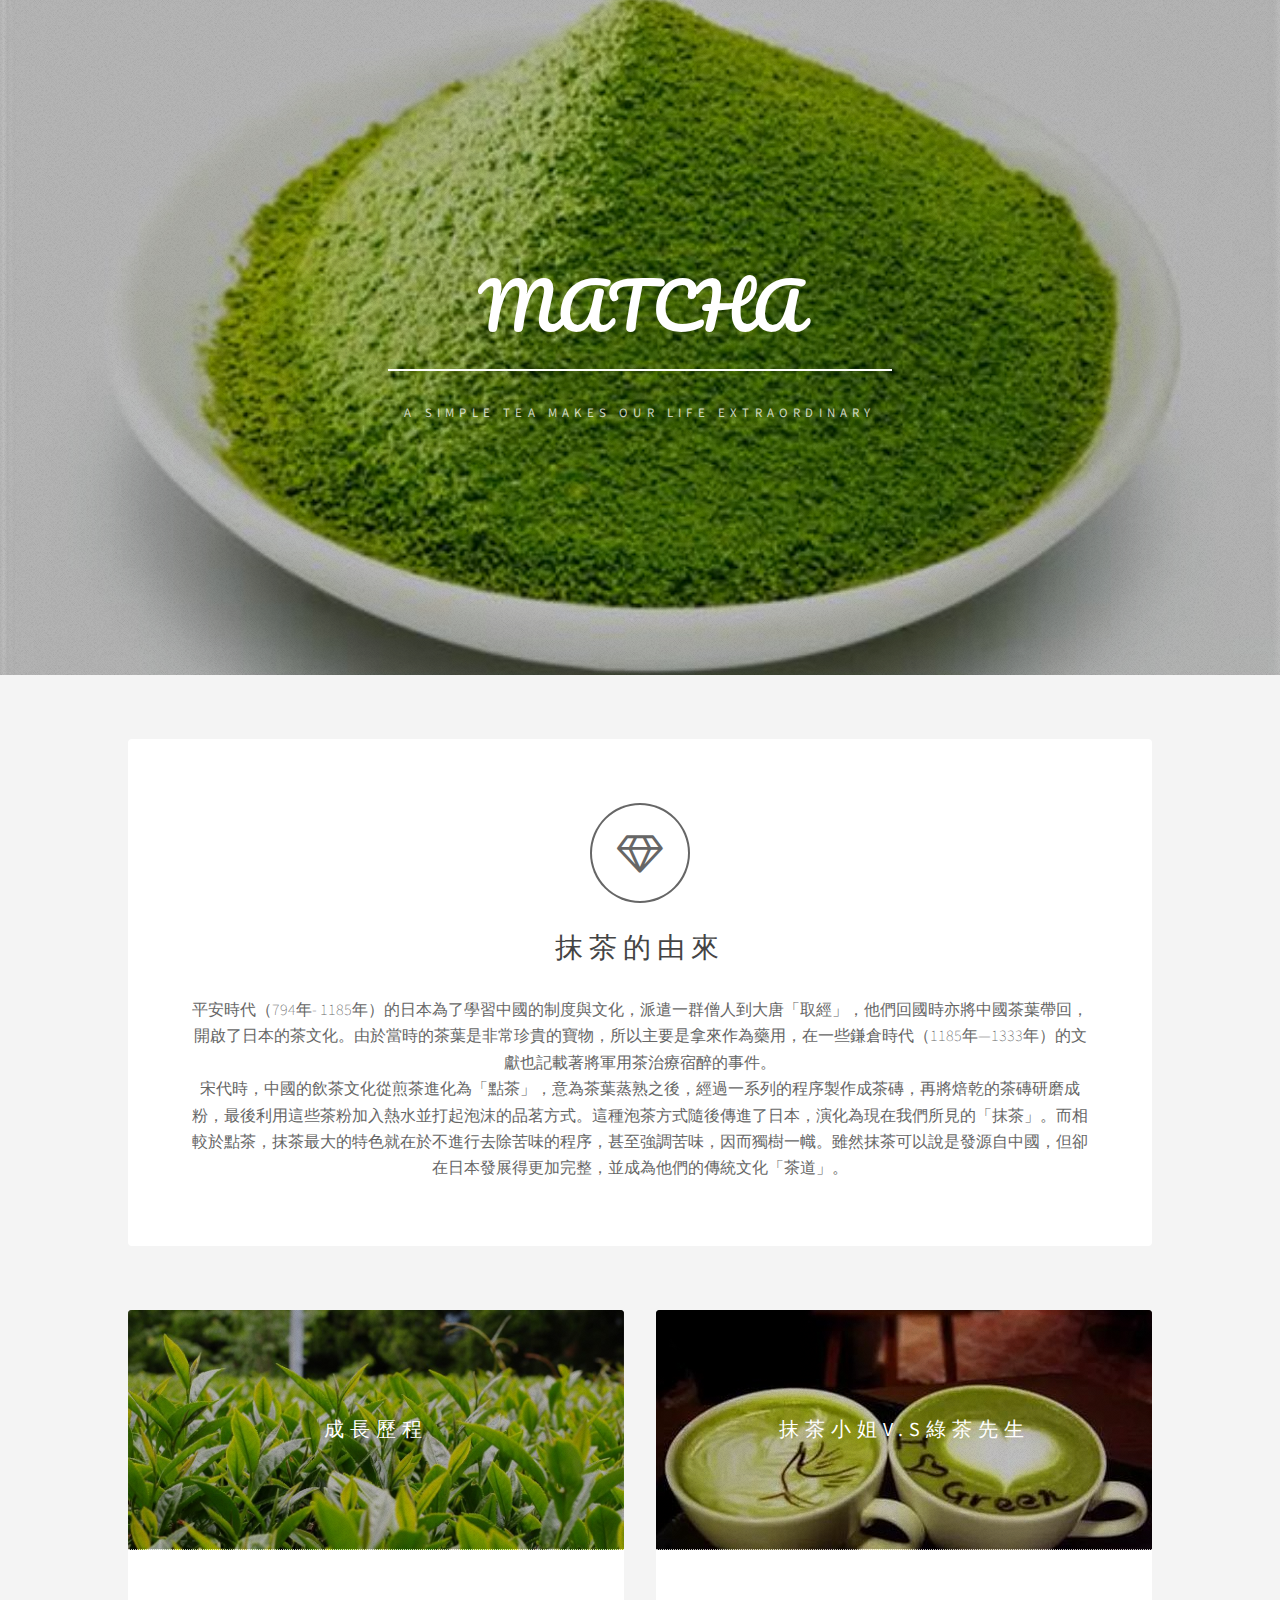
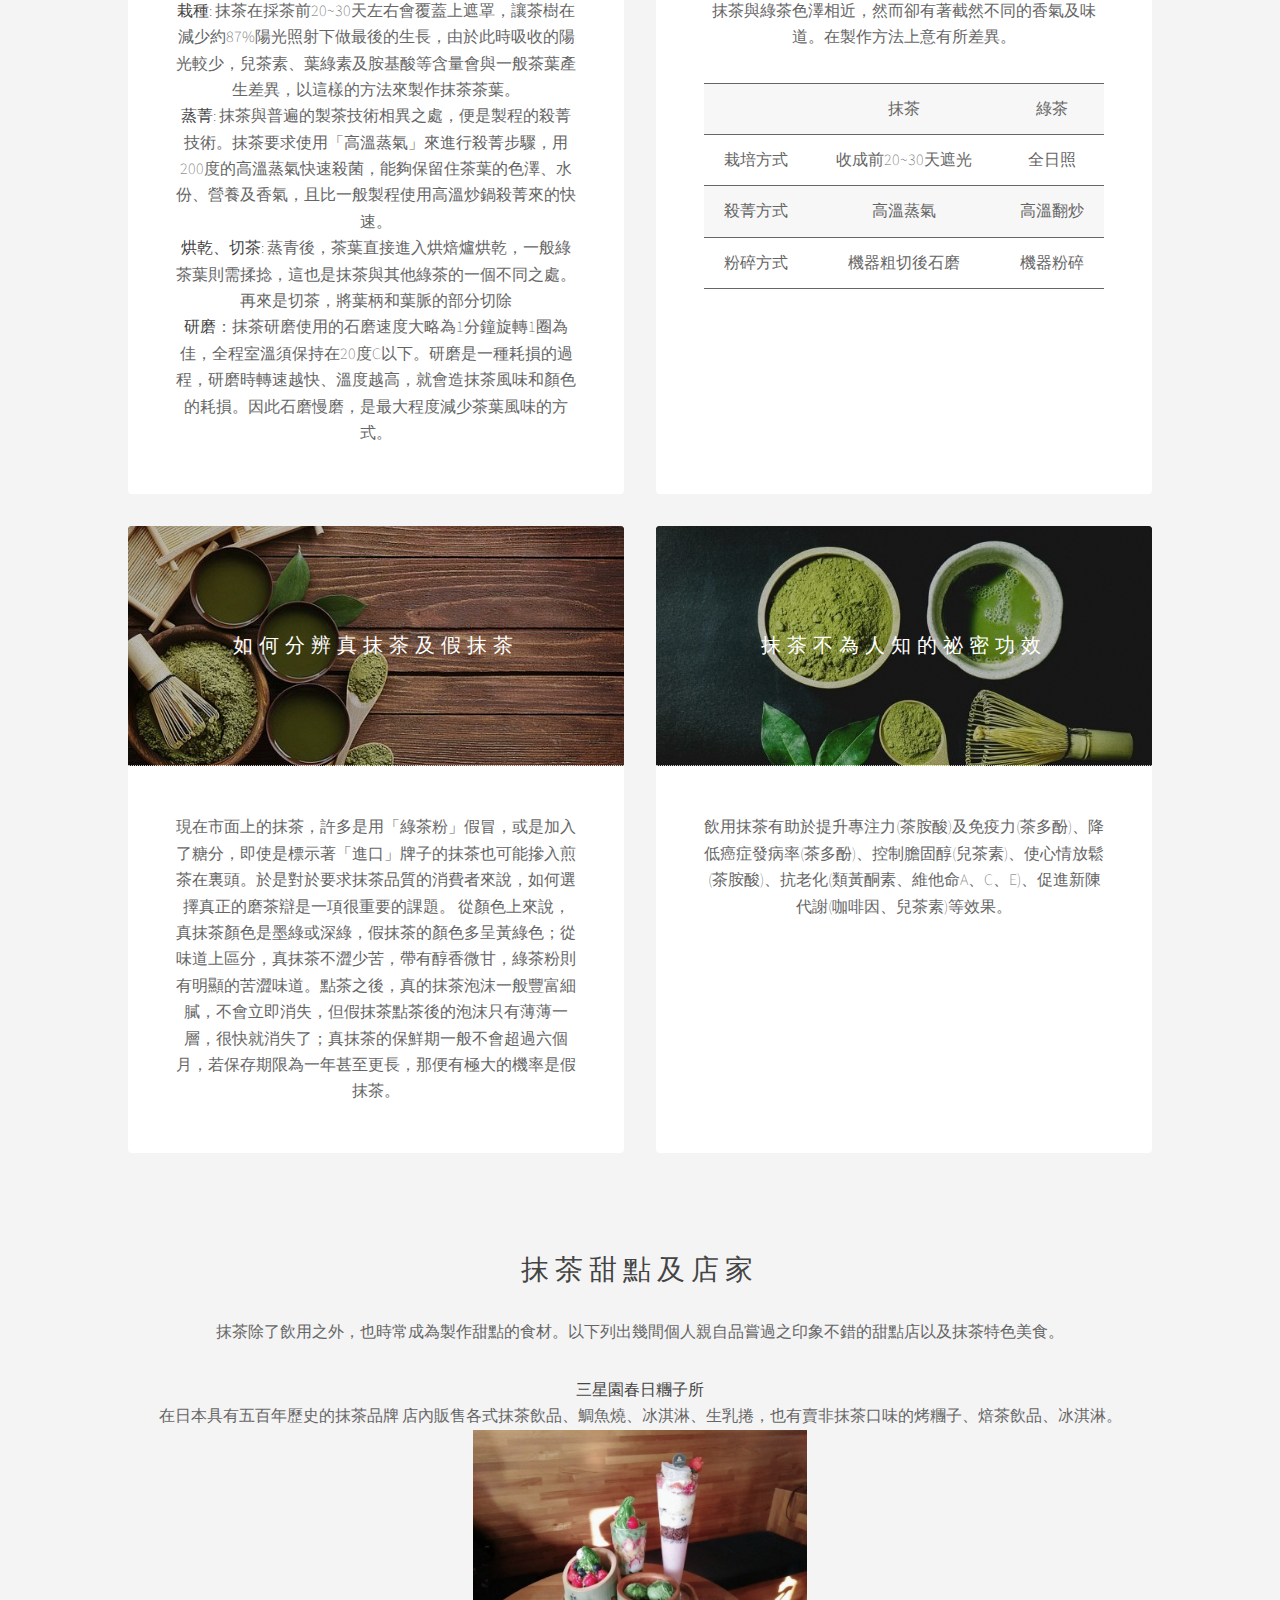
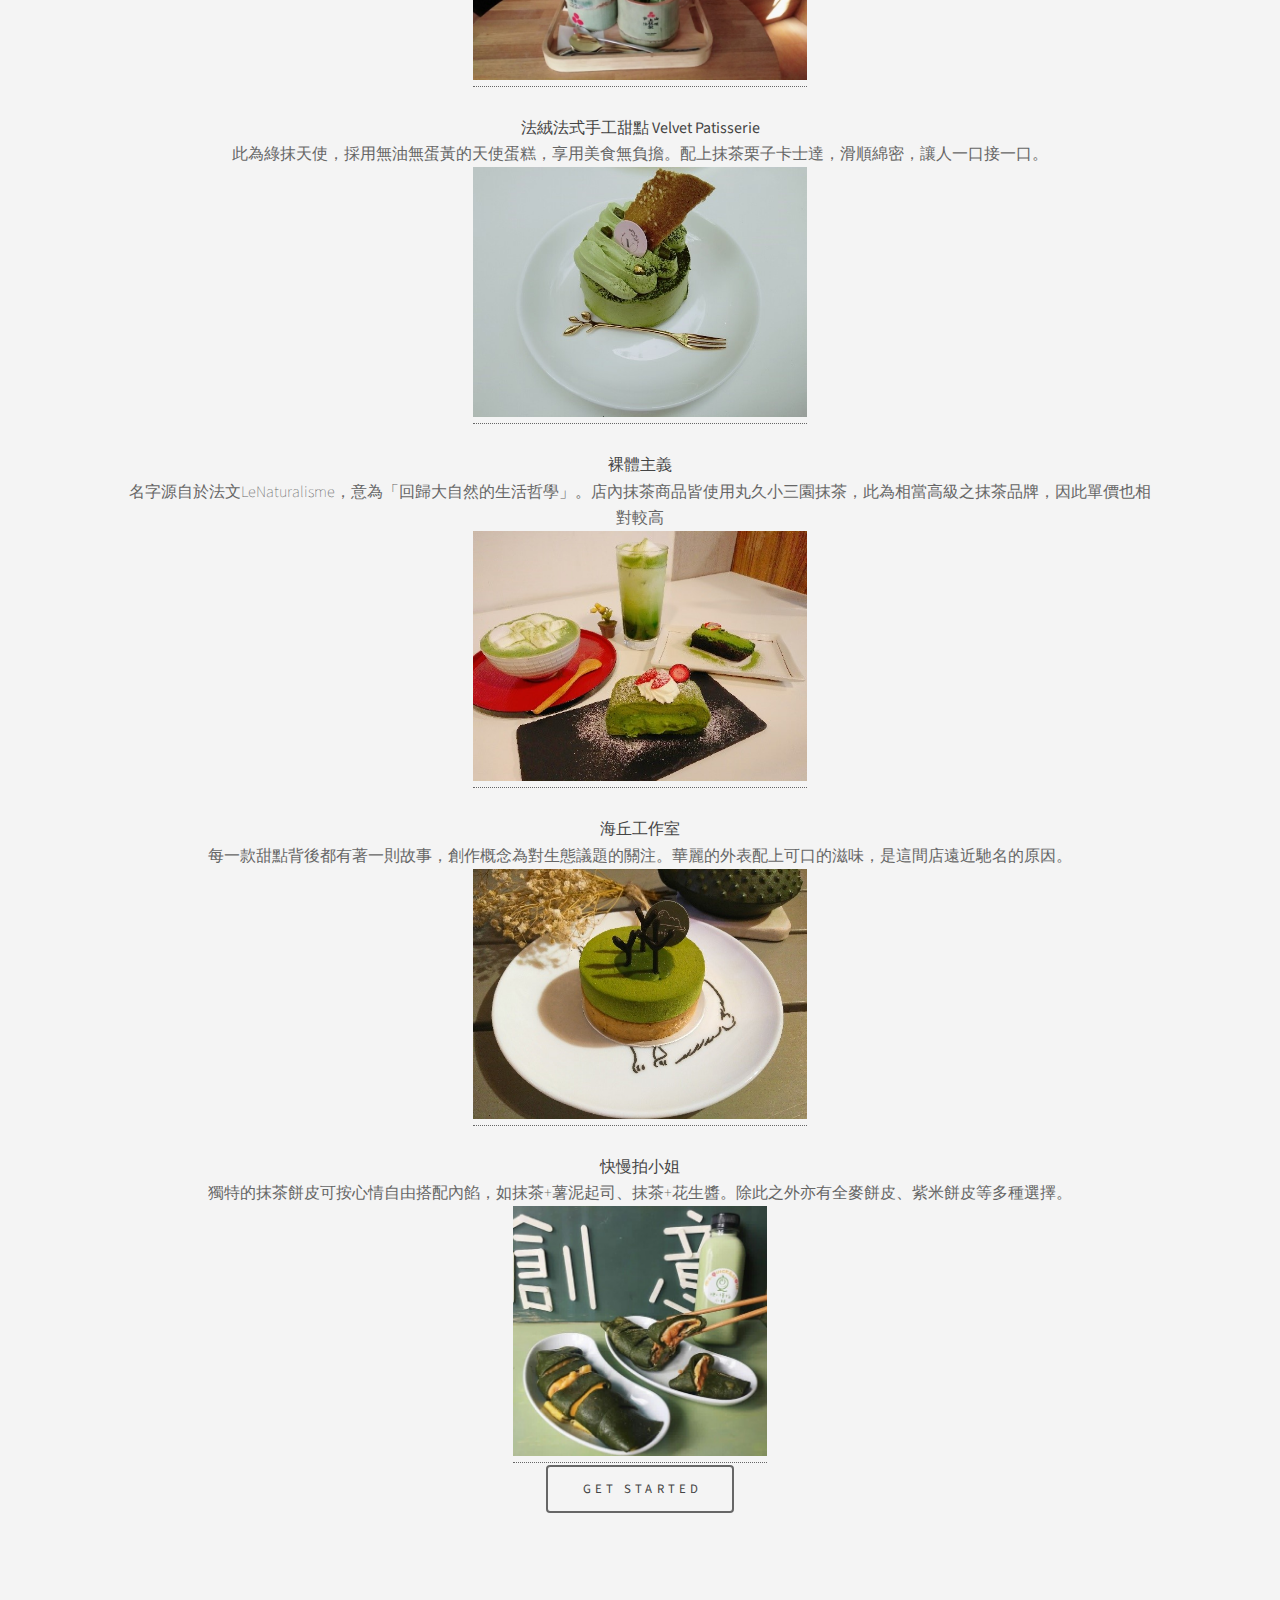
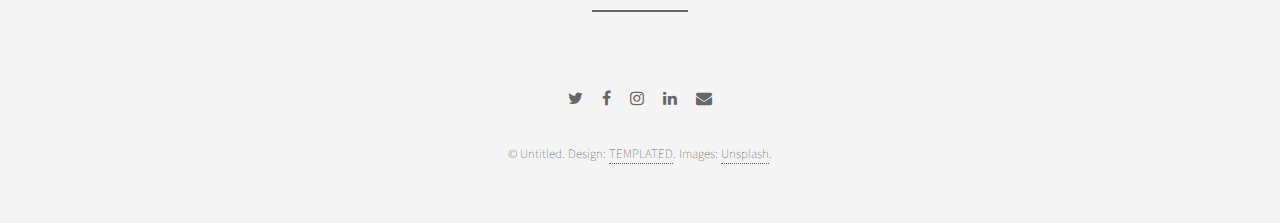
==== templated-epilogue/index.html @ 00e37e0c "Add files via upload" ====
<!DOCTYPE HTML>
<!--
	Epilogue by TEMPLATED
	templated.co @templatedco
	Released for free under the Creative Commons Attribution 3.0 license (templated.co/license)
-->
<html>
	<head>
		<title>Epilogue by TEMPLATED</title>
		<meta charset="utf-8" />
		<meta name="viewport" content="width=device-width, initial-scale=1" />
		<link rel="stylesheet" href="assets/css/main.css" />
	</head>
	<body>

		<!-- Header -->
			<header id="header" class="alt">
				<div class="inner">
					<h1>MATCHA</h1>
					<p>A simple tea makes our life extraordinary</a></p>
					
				</div>
			</header>

		<!-- Wrapper -->
			<div id="wrapper">

				<!--Banner-->
					<section id="intro" class="main">
						<span class="icon fa-diamond major"></span>
						<h2>抹茶的由來</h2>
						<p>平安時代（794年- 1185年）的日本為了學習中國的制度與文化，派遣一群僧人到大唐「取經」，他們回國時亦將中國茶葉帶回，開啟了日本的茶文化。由於當時的茶葉是非常珍貴的寶物，所以主要是拿來作為藥用，在一些鎌倉時代（1185年—1333年）的文獻也記載著將軍用茶治療宿醉的事件。
<br>
宋代時，中國的飲茶文化從煎茶進化為「點茶」，意為茶葉蒸熟之後，經過一系列的程序製作成茶磚，再將焙乾的茶磚研磨成粉，最後利用這些茶粉加入熱水並打起泡沫的品茗方式。這種泡茶方式隨後傳進了日本，演化為現在我們所見的「抹茶」。而相較於點茶，抹茶最大的特色就在於不進行去除苦味的程序，甚至強調苦味，因而獨樹一幟。雖然抹茶可以說是發源自中國，但卻在日本發展得更加完整，並成為他們的傳統文化「茶道」。 
</p>
						
						
					</section>

				<!-- Items -->
					<section class="main items">
						<article class="item">
							<header>
								<a href="#"><img src="images/抹茶製作方法1.jpg" alt="" /></a>
								<h3>成長歷程</h3>
							</header>
							<p><b>栽種</b>: 抹茶在採茶前20~30天左右會覆蓋上遮罩，讓茶樹在減少約87%陽光照射下做最後的生長，由於此時吸收的陽光較少，兒茶素、葉綠素及胺基酸等含量會與一般茶葉產生差異，以這樣的方法來製作抹茶茶葉。
<br>
<b>蒸菁</b>: 抹茶與普遍的製茶技術相異之處，便是製程的殺菁技術。抹茶要求使用「高溫蒸氣」來進行殺菁步驟，用200度的高溫蒸氣快速殺菌，能夠保留住茶葉的色澤、水份、營養及香氣，且比一般製程使用高溫炒鍋殺菁來的快速。
<br>
<b>烘乾、切茶</b>: 蒸青後，茶葉直接進入烘焙爐烘乾，一般綠茶葉則需揉捻，這也是抹茶與其他綠茶的一個不同之處。再來是切茶，將葉柄和葉脈的部分切除
<br>
<b>研磨</b>：抹茶研磨使用的石磨速度大略為1分鐘旋轉1圈為佳，全程室溫須保持在20度C以下。研磨是一種耗損的過程，研磨時轉速越快、溫度越高，就會造抹茶風味和顏色的耗損。因此石磨慢磨，是最大程度減少茶葉風味的方式。</p>




							
						</article>
						<article class="item">
							<header>
								<a href="#"><img src="images/0e2442a7d933c895ac17cf8bda1373f0830200d0.jpg" alt="" /></a>
								<h3>抹茶小姐v.s綠茶先生</h3>
							</header>
							<p>抹茶與綠茶色澤相近，然而卻有著截然不同的香氣及味道。在製作方法上意有所差異。</p>
							<table border="1">
<tr>
<td></td>
<td>抹茶</td>
<td>綠茶</td>
</tr>
<tr>
<td>栽培方式</td>
<td>收成前20~30天遮光</td>
<td>全日照</td>
</tr>
<tr><td>殺菁方式</td>
<td>高溫蒸氣</td>
<td>高溫翻炒</td>
</tr>
<tr><td>粉碎方式</td>
<td>機器粗切後石磨</td>
<td>機器粉碎</td>
</tr>
</table>
							
						</article>
						<article class="item">
							<header>
								<a href="#"><img src="images/matcha-2-600x400.jpg" alt="" /></a>
								<h3>如何分辨真抹茶及假抹茶</h3>
							</header>
							<p>現在市面上的抹茶，許多是用「綠茶粉」假冒，或是加入了糖分，即使是標示著「進口」牌子的抹茶也可能摻入煎茶在裏頭。於是對於要求抹茶品質的消費者來說，如何選擇真正的磨茶辯是一項很重要的課題。
從顏色上來說，真抹茶顏色是墨綠或深綠，假抹茶的顏色多呈黃綠色；從味道上區分，真抹茶不澀少苦，帶有醇香微甘，綠茶粉則有明顯的苦澀味道。點茶之後，真的抹茶泡沫一般豐富細膩，不會立即消失，但假抹茶點茶後的泡沫只有薄薄一層，很快就消失了；真抹茶的保鮮期一般不會超過六個月，若保存期限為一年甚至更長，那便有極大的機率是假抹茶。
</p>
							
							
							
						</article>
						<article class="item">
							<header>
								<a href="#"><img src="images/221ac2c2-5ee9-47c5-8d39-f7faaf95a493.jpg" alt="" /></a>
								<h3>抹茶不為人知的祕密功效</h3>
							</header>
							<p>飲用抹茶有助於提升專注力(茶胺酸)及免疫力(茶多酚)、降低癌症發病率(茶多酚)、控制膽固醇(兒茶素)、使心情放鬆(茶胺酸)、抗老化(類黃酮素、維他命A、C、E)、促進新陳代謝(咖啡因、兒茶素)等效果。</p>
							
							
						</article>

				
					</section>

				<!-- CTA -->
					<section id="cta" class="main special">
						<h2>抹茶甜點及店家</h2>
						<p>抹茶除了飲用之外，也時常成為製作甜點的食材。以下列出幾間個人親自品嘗過之印象不錯的甜點店以及抹茶特色美食。</p>
						<p1><b>三星園春日糰子所</b>
                        <br>
						在日本具有五百年歷史的抹茶品牌
店內販售各式抹茶飲品、鯛魚燒、冰淇淋、生乳捲，也有賣非抹茶口味的烤糰子、焙茶飲品、冰淇淋。</p1>
	<a href="#"><img src="images/aaa.jpg" alt="width="250" height="250"  /></a>
	                    <br>
	                    <br>
                        <p1><b>法絨法式手工甜點 Velvet Patisserie</b>
                        <br>
                        此為綠抹天使，採用無油無蛋黃的天使蛋糕，享用美食無負擔。配上抹茶栗子卡士達，滑順綿密，讓人一口接一口。</p1>
						<a href="#"><img src="images/bbb.jpg" alt="width= "250" height="250"  /></a>
						<br>
	                    <br>
                        <p1><b>裸體主義</b>
                        <br>
                        名字源自於法文LeNaturalisme，意為「回歸大自然的生活哲學」。店內抹茶商品皆使用丸久小三園抹茶，此為相當高級之抹茶品牌，因此單價也相對較高</p1>
                        <br>
						<a href="#"><img src="images/ccc.jpg" alt="width= "250" height="250"  /></a>
						<br>
	                    <br>
                        <p1><b>海丘工作室</b>
                        <br>
                        每一款甜點背後都有著一則故事，創作概念為對生態議題的關注。華麗的外表配上可口的滋味，是這間店遠近馳名的原因。</p1>
                      
						<a href="#"><img src="images/ddd.jpg" alt="width= "250" height="250"  /></a>
						<br>
	                    <br>
                        <p1><b>快慢拍小姐</b>
                        <br>
                        獨特的抹茶餅皮可按心情自由搭配內餡，如抹茶+薯泥起司、抹茶+花生醬。除此之外亦有全麥餅皮、紫米餅皮等多種選擇。</p1>
                      
						<a href="#"><img src="images/eee.jpg" alt="width= "250" height="250"  /></a>
						<br>

						<ul class="actions">
							<li><a href="#" class="button big">Get Started</a></li>
						</ul>
					</section>

				<!-- Main -->
				<!--
					<section id="main" class="main">
						<header>
							<h2>Lorem ipsum dolor</h2>
						</header>
						<p>Fusce malesuada efficitur venenatis. Pellentesque tempor leo sed massa hendrerit hendrerit. In sed feugiat est, eu congue elit. Ut porta magna vel felis sodales vulputate. Donec faucibus dapibus lacus non ornare. Etiam eget neque id metus gravida tristique ac quis erat. Aenean quis aliquet sem. Ut ut elementum sem. Suspendisse eleifend ut est non dapibus. Nulla porta, neque quis pretium sagittis, tortor lacus elementum metus, in imperdiet ante lorem vitae ipsum. Pellentesque habitant morbi tristique senectus et netus et malesuada fames ac turpis egestas. Etiam eget neque id metus gravida tristique ac quis erat. Aenean quis aliquet sem. Ut ut elementum sem. Suspendisse eleifend ut est non dapibus. Nulla porta, neque quis pretium sagittis, tortor lacus elementum metus, in imperdiet ante lorem vitae ipsum. Pellentesque habitant morbi tristique senectus et netus et malesuada fames ac turpis egestas.</p>
					</section>
				-->

				<!-- Footer -->
					<footer id="footer">
						<ul class="icons">
							<li><a href="#" class="icon fa-twitter"><span class="label">Twitter</span></a></li>
							<li><a href="#" class="icon fa-facebook"><span class="label">Facebook</span></a></li>
							<li><a href="#" class="icon fa-instagram"><span class="label">Instagram</span></a></li>
							<li><a href="#" class="icon fa-linkedin"><span class="label">LinkedIn</span></a></li>
							<li><a href="#" class="icon fa-envelope"><span class="label">Email</span></a></li>
						</ul>
						<p class="copyright">&copy; Untitled. Design: <a href="https://templated.co">TEMPLATED</a>. Images: <a href="https://unsplash.com">Unsplash</a>.</p>
					</footer>

			</div>

		<!-- Scripts -->
			<script src="assets/js/jquery.min.js"></script>
			<script src="assets/js/skel.min.js"></script>
			<script src="assets/js/util.js"></script>
			<script src="assets/js/main.js"></script>

	</body>
</html>
---- templated-epilogue/assets/css/main.css ----
@import url(font-awesome.min.css);
@import url("https://fonts.googleapis.com/css?family=Pacifico|Source+Sans+Pro:200,400");

/*
	Epilogue by TEMPLATED
	templated.co @templatedco
	Released for free under the Creative Commons Attribution 3.0 license (templated.co/license)
*/

/* Reset */

	html, body, div, span, applet, object, iframe, h1, h2, h3, h4, h5, h6, p, blockquote, pre, a, abbr, acronym, address, big, cite, code, del, dfn, em, img, ins, kbd, q, s, samp, small, strike, strong, sub, sup, tt, var, b, u, i, center, dl, dt, dd, ol, ul, li, fieldset, form, label, legend, table, caption, tbody, tfoot, thead, tr, th, td, article, aside, canvas, details, embed, figure, figcaption, footer, header, hgroup, menu, nav, output, ruby, section, summary, time, mark, audio, video {
		margin: 0;
		padding: 0;
		border: 0;
		font-size: 100%;
		font: inherit;
		vertical-align: baseline;
	}

	article, aside, details, figcaption, figure, footer, header, hgroup, menu, nav, section {
		display: block;
	}

	body {
		line-height: 1;
	}

	ol, ul {
		list-style: none;
	}

	blockquote, q {
		quotes: none;
	}

	blockquote:before, blockquote:after, q:before, q:after {
		content: '';
		content: none;
	}

	table {
		border-collapse: collapse;
		border-spacing: 0;
	}

	body {
		-webkit-text-size-adjust: none;
	}

/* Box Model */

	*, *:before, *:after {
		-moz-box-sizing: border-box;
		-webkit-box-sizing: border-box;
		box-sizing: border-box;
	}

/* Basic */

	@-ms-viewport {
		width: device-width;
	}

	body {
		-ms-overflow-style: scrollbar;
	}

	@media screen and (max-width: 480px) {

		html, body {
			min-width: 320px;
		}

	}

	body {
		background: #f4f4f4;
	}

		body.is-loading *, body.is-loading *:before, body.is-loading *:after {
			-moz-animation: none !important;
			-webkit-animation: none !important;
			-ms-animation: none !important;
			animation: none !important;
			-moz-transition: none !important;
			-webkit-transition: none !important;
			-ms-transition: none !important;
			transition: none !important;
		}

/* Type */

	body {
		background-color: #f4f4f4;
		color: #666666;
	}

	body, input, select, textarea {
		font-family: "Source Sans Pro", Helvetica, sans-serif;
		font-size: 17pt;
		font-weight: 200;
		line-height: 1.65;
	}

		@media screen and (max-width: 1680px) {

			body, input, select, textarea {
				font-size: 13pt;
			}

		}

		@media screen and (max-width: 1280px) {

			body, input, select, textarea {
				font-size: 12pt;
			}

		}

		@media screen and (max-width: 360px) {

			body, input, select, textarea {
				font-size: 11pt;
			}

		}

	a {
		-moz-transition: color 0.2s ease, border-bottom-color 0.2s ease;
		-webkit-transition: color 0.2s ease, border-bottom-color 0.2s ease;
		-ms-transition: color 0.2s ease, border-bottom-color 0.2s ease;
		transition: color 0.2s ease, border-bottom-color 0.2s ease;
		text-decoration: none;
		border-bottom: dotted 1px;
	}

		a:hover {
			border-bottom-color: transparent;
		}

	strong, b {
		font-weight: 400;
	}

	em, i {
		font-style: italic;
	}

	p {
		margin: 0 0 2em 0;
	}

	h1, h2, h3, h4, h5, h6 {
		font-weight: 400;
		line-height: 1.5;
		margin: 0 0 1em 0;
		text-transform: uppercase;
		letter-spacing: 0.375rem;
	}

		h1 a, h2 a, h3 a, h4 a, h5 a, h6 a {
			color: inherit;
			text-decoration: none;
		}

	h1 {
		font-size: 2em;
	}

	h2 {
		font-size: 1.75em;
	}

	h3 {
		font-size: 1.25em;
	}

	h4 {
		font-size: 1em;
	}

	h5 {
		font-size: 0.9em;
	}

	h6 {
		font-size: 0.7em;
	}

	@media screen and (max-width: 736px) {

		h1 {
			font-size: 1.5em;
		}

		h2 {
			font-size: 1.25em;
		}

		h3 {
			font-size: 1em;
		}

	}

	sub {
		font-size: 0.8em;
		position: relative;
		top: 0.5em;
	}

	sup {
		font-size: 0.8em;
		position: relative;
		top: -0.5em;
	}

	blockquote {
		border-left: solid 4px;
		font-style: italic;
		margin: 0 0 2em 0;
		padding: 0.5em 0 0.5em 2em;
	}

	code {
		border-radius: 4px;
		border: solid 1px;
		font-family: "Courier New", monospace;
		font-size: 0.9em;
		margin: 0 0.25em;
		padding: 0.25em 0.65em;
	}

	pre {
		-webkit-overflow-scrolling: touch;
		font-family: "Courier New", monospace;
		font-size: 0.9em;
		margin: 0 0 2em 0;
	}

		pre code {
			display: block;
			line-height: 1.75;
			padding: 1em 1.5em;
			overflow-x: auto;
		}

	hr {
		border: 0;
		border-bottom: solid 1px;
		margin: 2em 0;
	}

		hr.major {
			margin: 3em 0;
		}

	.align-left {
		text-align: left;
	}

	.align-center {
		text-align: center;
	}

	.align-right {
		text-align: right;
	}

	input, select, textarea {
		color: #444444;
	}

	a {
		color: inherit;
	}

		a:hover {
			color: #EF6480 !important;
		}

	strong, b {
		color: #444444;
	}

	h1, h2, h3, h4, h5, h6 {
		color: #444444;
	}

	blockquote {
		border-left-color: #666666;
	}

	code {
		background: rgba(144, 144, 144, 0.075);
		border-color: #666666;
	}

	hr {
		border-bottom-color: #666666;
	}

/* Box */

	.box {
		border-radius: 4px;
		border: solid 1px;
		margin-bottom: 2em;
		padding: 1.5em;
	}

		.box > :last-child,
		.box > :last-child > :last-child,
		.box > :last-child > :last-child > :last-child {
			margin-bottom: 0;
		}

		.box.alt {
			border: 0;
			border-radius: 0;
			padding: 0;
		}

	.box {
		border-color: #666666;
	}

/* Button */

	input[type="submit"],
	input[type="reset"],
	input[type="button"],
	button,
	.button {
		-moz-appearance: none;
		-webkit-appearance: none;
		-ms-appearance: none;
		appearance: none;
		-moz-transition: box-shadow 0.2s ease-in-out, background-color 0.2s ease-in-out, color 0.2s ease-in-out;
		-webkit-transition: box-shadow 0.2s ease-in-out, background-color 0.2s ease-in-out, color 0.2s ease-in-out;
		-ms-transition: box-shadow 0.2s ease-in-out, background-color 0.2s ease-in-out, color 0.2s ease-in-out;
		transition: box-shadow 0.2s ease-in-out, background-color 0.2s ease-in-out, color 0.2s ease-in-out;
		border-radius: 4px;
		border: 0;
		cursor: pointer;
		display: inline-block;
		font-weight: 400;
		height: 3.5em;
		line-height: 3.5em;
		padding: 0 2em 0 2.375em;
		text-align: center;
		text-decoration: none;
		white-space: nowrap;
		text-transform: uppercase;
		letter-spacing: 0.325em;
		font-size: 0.725em;
	}

		input[type="submit"].icon:before,
		input[type="reset"].icon:before,
		input[type="button"].icon:before,
		button.icon:before,
		.button.icon:before {
			margin-right: 0.5em;
		}

		input[type="submit"].fit,
		input[type="reset"].fit,
		input[type="button"].fit,
		button.fit,
		.button.fit {
			display: block;
			margin: 0 0 1em 0;
			width: 100%;
		}

		input[type="submit"].big,
		input[type="reset"].big,
		input[type="button"].big,
		button.big,
		.button.big {
			font-size: 0.8em;
			padding: 0 2.5em 0 2.875em;
			height: 3.75em;
			line-height: 3.75em;
		}

		input[type="submit"].disabled, input[type="submit"]:disabled,
		input[type="reset"].disabled,
		input[type="reset"]:disabled,
		input[type="button"].disabled,
		input[type="button"]:disabled,
		button.disabled,
		button:disabled,
		.button.disabled,
		.button:disabled {
			-moz-pointer-events: none;
			-webkit-pointer-events: none;
			-ms-pointer-events: none;
			pointer-events: none;
			opacity: 0.25;
		}

		@media screen and (max-width: 480px) {

			input[type="submit"],
			input[type="reset"],
			input[type="button"],
			button,
			.button {
				padding: 0;
			}

		}

	input[type="submit"],
	input[type="reset"],
	input[type="button"],
	button,
	.button {
		background-color: transparent;
		box-shadow: inset 0 0 0 2px #666666;
		color: #444444 !important;
	}

		input[type="submit"]:hover,
		input[type="reset"]:hover,
		input[type="button"]:hover,
		button:hover,
		.button:hover {
			color: #EF6480 !important;
			box-shadow: inset 0 0 0 2px #EF6480;
		}

		input[type="submit"]:active,
		input[type="reset"]:active,
		input[type="button"]:active,
		button:active,
		.button:active {
			background-color: rgba(239, 100, 128, 0.15);
		}

		input[type="submit"].icon:before,
		input[type="reset"].icon:before,
		input[type="button"].icon:before,
		button.icon:before,
		.button.icon:before {
			color: #999999;
		}

/* Form */

	form {
		margin: 0 0 2em 0;
	}

	label {
		display: block;
		font-size: 0.9em;
		font-weight: 400;
		margin: 0 0 1em 0;
	}

	input[type="text"],
	input[type="password"],
	input[type="email"],
	select,
	textarea {
		-moz-appearance: none;
		-webkit-appearance: none;
		-ms-appearance: none;
		appearance: none;
		border-radius: 4px;
		border: none;
		border: solid 1px;
		color: inherit;
		display: block;
		outline: 0;
		padding: 0 1em;
		text-decoration: none;
		width: 100%;
	}

		input[type="text"]:invalid,
		input[type="password"]:invalid,
		input[type="email"]:invalid,
		select:invalid,
		textarea:invalid {
			box-shadow: none;
		}

	.select-wrapper {
		text-decoration: none;
		display: block;
		position: relative;
	}

		.select-wrapper:before {
			-moz-osx-font-smoothing: grayscale;
			-webkit-font-smoothing: antialiased;
			font-family: FontAwesome;
			font-style: normal;
			font-weight: normal;
			text-transform: none !important;
		}

		.select-wrapper:before {
			content: '\f078';
			display: block;
			height: 2.75em;
			line-height: 2.75em;
			pointer-events: none;
			position: absolute;
			right: 0;
			text-align: center;
			top: 0;
			width: 2.75em;
		}

		.select-wrapper select::-ms-expand {
			display: none;
		}

	input[type="text"],
	input[type="password"],
	input[type="email"],
	select {
		height: 2.75em;
	}

	textarea {
		padding: 0.75em 1em;
	}

	input[type="checkbox"],
	input[type="radio"] {
		-moz-appearance: none;
		-webkit-appearance: none;
		-ms-appearance: none;
		appearance: none;
		display: block;
		float: left;
		margin-right: -2em;
		opacity: 0;
		width: 1em;
		z-index: -1;
	}

		input[type="checkbox"] + label,
		input[type="radio"] + label {
			text-decoration: none;
			cursor: pointer;
			display: inline-block;
			font-size: 1em;
			font-weight: 200;
			padding-left: 2.4em;
			padding-right: 0.75em;
			position: relative;
		}

			input[type="checkbox"] + label:before,
			input[type="radio"] + label:before {
				-moz-osx-font-smoothing: grayscale;
				-webkit-font-smoothing: antialiased;
				font-family: FontAwesome;
				font-style: normal;
				font-weight: normal;
				text-transform: none !important;
			}

			input[type="checkbox"] + label:before,
			input[type="radio"] + label:before {
				border-radius: 4px;
				border: solid 1px;
				content: '';
				display: inline-block;
				height: 1.65em;
				left: 0;
				line-height: 1.58125em;
				position: absolute;
				text-align: center;
				top: 0;
				width: 1.65em;
			}

		input[type="checkbox"]:checked + label:before,
		input[type="radio"]:checked + label:before {
			content: '\f00c';
		}

	input[type="checkbox"] + label:before {
		border-radius: 4px;
	}

	input[type="radio"] + label:before {
		border-radius: 100%;
	}

	::-webkit-input-placeholder {
		opacity: 1.0;
	}

	:-moz-placeholder {
		opacity: 1.0;
	}

	::-moz-placeholder {
		opacity: 1.0;
	}

	:-ms-input-placeholder {
		opacity: 1.0;
	}

	.formerize-placeholder {
		opacity: 1.0;
	}

	label {
		color: #444444;
	}

	input[type="text"],
	input[type="password"],
	input[type="email"],
	select,
	textarea {
		background: rgba(144, 144, 144, 0.075);
		border-color: #666666;
	}

		input[type="text"]:focus,
		input[type="password"]:focus,
		input[type="email"]:focus,
		select:focus,
		textarea:focus {
			border-color: #EF6480;
			box-shadow: 0 0 0 1px #EF6480;
		}

	.select-wrapper:before {
		color: #666666;
	}

	input[type="checkbox"] + label,
	input[type="radio"] + label {
		color: #666666;
	}

		input[type="checkbox"] + label:before,
		input[type="radio"] + label:before {
			background: rgba(144, 144, 144, 0.075);
			border-color: #666666;
		}

	input[type="checkbox"]:checked + label:before,
	input[type="radio"]:checked + label:before {
		background-color: #EF6480;
		border-color: #EF6480;
		color: #ffffff;
	}

	input[type="checkbox"]:focus + label:before,
	input[type="radio"]:focus + label:before {
		border-color: #EF6480;
		box-shadow: 0 0 0 1px #EF6480;
	}

	::-webkit-input-placeholder {
		color: #999999 !important;
	}

	:-moz-placeholder {
		color: #999999 !important;
	}

	::-moz-placeholder {
		color: #999999 !important;
	}

	:-ms-input-placeholder {
		color: #999999 !important;
	}

	.formerize-placeholder {
		color: #999999 !important;
	}

/* Icon */

	.icon {
		text-decoration: none;
		border-bottom: none;
		position: relative;
	}

		.icon:before {
			-moz-osx-font-smoothing: grayscale;
			-webkit-font-smoothing: antialiased;
			font-family: FontAwesome;
			font-style: normal;
			font-weight: normal;
			text-transform: none !important;
		}

		.icon > .label {
			display: none;
		}

		.icon.major {
			display: block;
			margin: 0 0 1.5em 0;
		}

			.icon.major:before {
				cursor: default;
				font-size: 2.5rem;
				box-shadow: inset 0 0 0 2px #666666;
				width: 2.5em;
				height: 2.5em;
				line-height: 2.5em;
				display: inline-block;
				border-radius: 100%;
				color: #666666;
			}

		@media screen and (max-width: 736px) {

			.icon.major:before {
				font-size: 2rem;
			}

		}

/* Image */

	.image {
		border-radius: 4px;
		border: 0;
		display: inline-block;
		position: relative;
	}

		.image img {
			border-radius: 4px;
			display: block;
		}

		.image.left, .image.right {
			max-width: 40%;
		}

			.image.left img, .image.right img {
				width: 100%;
			}

		.image.left {
			float: left;
			margin: 0 1.5em 1em 0;
			top: 0.25em;
		}

		.image.right {
			float: right;
			margin: 0 0 1em 1.5em;
			top: 0.25em;
		}

		.image.fit {
			display: block;
			margin: 0 0 2em 0;
			width: 100%;
		}

			.image.fit img {
				width: 100%;
			}

		.image.main {
			display: block;
			margin: 0 0 3em 0;
			width: 100%;
		}

			.image.main img {
				width: 100%;
			}

/* List */

	ol {
		list-style: decimal;
		margin: 0 0 2em 0;
		padding-left: 1.25em;
	}

		ol li {
			padding-left: 0.25em;
		}

	ul {
		list-style: disc;
		margin: 0 0 2em 0;
		padding-left: 1em;
	}

		ul li {
			padding-left: 0.5em;
		}

		ul.alt {
			list-style: none;
			padding-left: 0;
		}

			ul.alt li {
				border-top: solid 1px;
				padding: 0.5em 0;
			}

				ul.alt li:first-child {
					border-top: 0;
					padding-top: 0;
				}

		ul.icons {
			cursor: default;
			list-style: none;
			padding-left: 0;
		}

			ul.icons li {
				display: inline-block;
				padding: 0 1em 0 0;
			}

				ul.icons li:last-child {
					padding-right: 0;
				}

		ul.actions {
			cursor: default;
			list-style: none;
			padding-left: 0;
		}

			ul.actions li {
				display: inline-block;
				padding: 0 1em 0 0;
				vertical-align: middle;
			}

				ul.actions li:last-child {
					padding-right: 0;
				}

			ul.actions.small li {
				padding: 0 0.5em 0 0;
			}

			ul.actions.vertical li {
				display: block;
				padding: 1em 0 0 0;
			}

				ul.actions.vertical li:first-child {
					padding-top: 0;
				}

				ul.actions.vertical li > * {
					margin-bottom: 0;
				}

			ul.actions.vertical.small li {
				padding: 0.5em 0 0 0;
			}

				ul.actions.vertical.small li:first-child {
					padding-top: 0;
				}

			ul.actions.fit {
				display: table;
				margin-left: -1em;
				padding: 0;
				table-layout: fixed;
				width: calc(100% + 1em);
			}

				ul.actions.fit li {
					display: table-cell;
					padding: 0 0 0 1em;
				}

					ul.actions.fit li > * {
						margin-bottom: 0;
					}

				ul.actions.fit.small {
					margin-left: -0.5em;
					width: calc(100% + 0.5em);
				}

					ul.actions.fit.small li {
						padding: 0 0 0 0.5em;
					}

			@media screen and (max-width: 480px) {

				ul.actions {
					margin: 0 0 2em 0;
				}

					ul.actions li {
						padding: 1em 0 0 0;
						display: block;
						text-align: center;
						width: 100%;
					}

						ul.actions li:first-child {
							padding-top: 0;
						}

						ul.actions li > * {
							width: 100%;
							margin: 0 !important;
						}

					ul.actions.small li {
						padding: 0.5em 0 0 0;
					}

						ul.actions.small li:first-child {
							padding-top: 0;
						}

			}

	dl {
		margin: 0 0 2em 0;
	}

		dl dt {
			display: block;
			font-weight: 400;
			margin: 0 0 1em 0;
		}

		dl dd {
			margin-left: 2em;
		}

	ul.alt li {
		border-top-color: #666666;
	}

/* Table */

	.table-wrapper {
		-webkit-overflow-scrolling: touch;
		overflow-x: auto;
	}

	table {
		margin: 0 0 2em 0;
		width: 100%;
	}

		table tbody tr {
			border: solid 1px;
			border-left: 0;
			border-right: 0;
		}

		table td {
			padding: 0.75em 0.75em;
		}

		table th {
			font-size: 0.9em;
			font-weight: 400;
			padding: 0 0.75em 0.75em 0.75em;
			text-align: left;
		}

		table thead {
			border-bottom: solid 2px;
		}

		table tfoot {
			border-top: solid 2px;
		}

		table.alt {
			border-collapse: separate;
		}

			table.alt tbody tr td {
				border: solid 1px;
				border-left-width: 0;
				border-top-width: 0;
			}

				table.alt tbody tr td:first-child {
					border-left-width: 1px;
				}

			table.alt tbody tr:first-child td {
				border-top-width: 1px;
			}

			table.alt thead {
				border-bottom: 0;
			}

			table.alt tfoot {
				border-top: 0;
			}

	table tbody tr {
		border-color: #666666;
	}

		table tbody tr:nth-child(2n + 1) {
			background-color: rgba(144, 144, 144, 0.075);
		}

	table th {
		color: #444444;
	}

	table thead {
		border-bottom-color: #666666;
	}

	table tfoot {
		border-top-color: #666666;
	}

	table.alt tbody tr td {
		border-color: #666666;
	}

/* Item */

	.item {
		padding: 3em 3em 1em 3em;
		background-color: #ffffff;
		border-radius: 4px;
		text-align: center;
	}

		.item header {
			border-top-left-radius: 4px;
			border-top-right-radius: 4px;
			margin: -3em 0 3em -3em;
			width: calc(100% + 6em);
			height: 15em;
			display: -moz-flex;
			display: -webkit-flex;
			display: -ms-flex;
			display: flex;
			-moz-align-items: center;
			-webkit-align-items: center;
			-ms-align-items: center;
			align-items: center;
			-moz-justify-content: center;
			-webkit-justify-content: center;
			-ms-justify-content: center;
			justify-content: center;
			background-color: #444;
			color: rgba(255, 255, 255, 0.75);
			position: relative;
			overflow: hidden;
		}

			.item header input, .item header select, .item header textarea {
				color: #ffffff;
			}

			.item header a {
				color: inherit;
			}

				.item header a:hover {
					color: #EF6480 !important;
				}

			.item header strong, .item header b {
				color: #ffffff;
			}

			.item header h1, .item header h2, .item header h3, .item header h4, .item header h5, .item header h6 {
				color: #ffffff;
			}

			.item header blockquote {
				border-left-color: #ffffff;
			}

			.item header code {
				background: rgba(255, 255, 255, 0.075);
				border-color: #ffffff;
			}

			.item header hr {
				border-bottom-color: #ffffff;
			}

			.item header a {
				-moz-transition: -moz-transform 0.2s ease;
				-webkit-transition: -webkit-transform 0.2s ease;
				-ms-transition: -ms-transform 0.2s ease;
				transition: transform 0.2s ease;
				background-size: cover;
				background-position: center;
				background-repeat: no-repeat;
				position: absolute;
				top: 0;
				left: 0;
				width: 100%;
				height: 100%;
				display: block;
			}

				.item header a:before {
					content: '';
					display: block;
					position: absolute;
					top: 0;
					left: 0;
					width: 100%;
					height: 100%;
					background-color: rgba(0, 0, 0, 0.25);
					background-image: url("images/overlay.png");
				}

			.item header:hover a {
				-moz-transform: scale(1.1);
				-webkit-transform: scale(1.1);
				-ms-transform: scale(1.1);
				transform: scale(1.1);
			}

			.item header > * {
				position: relative;
				z-index: 1;
			}

			.item header h3 {
				margin: 0;
				-moz-pointer-events: none;
				-webkit-pointer-events: none;
				-ms-pointer-events: none;
				pointer-events: none;
			}

	.items {
		display: -moz-flex;
		display: -webkit-flex;
		display: -ms-flex;
		display: flex;
		-moz-flex-wrap: wrap;
		-webkit-flex-wrap: wrap;
		-ms-flex-wrap: wrap;
		flex-wrap: wrap;
		width: calc(100% + 2em);
		margin: -2em 0 0 -2em;
	}

		.items .item {
			margin: 2em 0 0 2em;
			width: calc(50% - 2em);
		}

	@media screen and (max-width: 980px) {

		.item header {
			height: 25em;
		}

		.items {
			-moz-flex-direction: column;
			-webkit-flex-direction: column;
			-ms-flex-direction: column;
			flex-direction: column;
			-moz-flex-wrap: nowrap;
			-webkit-flex-wrap: nowrap;
			-ms-flex-wrap: nowrap;
			flex-wrap: nowrap;
			width: 100%;
			margin: 0;
		}

			.items .item {
				width: 100%;
				margin: 0 0 2em 0;
			}

				.items .item:last-child {
					margin-bottom: 0;
				}

	}

	@media screen and (max-width: 736px) {

		.item header {
			height: 15em;
		}

		.items .item {
			margin: 0 0 1em 0;
		}

	}

	@media screen and (max-width: 480px) {

		.item {
			padding: 2em 1em 0.1em 1em;
		}

			.item header {
				height: 12em;
				margin: -2em 0 2em -1em;
				width: calc(100% + 2em);
			}

	}

/* Wrapper */

	#wrapper {
		width: 64em;
		margin: 0 auto;
		max-width: calc(100% - 4em);
		padding: 4em 0 2em 0;
	}

		#wrapper > .main {
			margin-bottom: 4em;
		}

		@media screen and (max-width: 980px) {

			#wrapper {
				padding: 2em 0 2em 0;
			}

				#wrapper > .main {
					margin-bottom: 2em;
				}

		}

		@media screen and (max-width: 736px) {

			#wrapper {
				max-width: calc(100% - 2em);
				padding: 1em 0 0.1em 0;
			}

				#wrapper > .main {
					margin-bottom: 1em;
				}

		}

/* Header */

	#header {
		background-color: #444;
		color: rgba(255, 255, 255, 0.75);
		display: -moz-flex;
		display: -webkit-flex;
		display: -ms-flex;
		display: flex;
		-moz-align-items: center;
		-webkit-align-items: center;
		-ms-align-items: center;
		align-items: center;
		-moz-justify-content: center;
		-webkit-justify-content: center;
		-ms-justify-content: center;
		justify-content: center;
		-moz-flex-direction: column;
		-webkit-flex-direction: column;
		-ms-flex-direction: column;
		flex-direction: column;
		padding: 8em 0 6em 0;
		background-image: url("../../images/banner.jpg");
		background-size: cover;
		background-position: center;
		background-attachment: fixed;
		text-align: center;
		position: relative;
		cursor: default;
	}

		#header input, #header select, #header textarea {
			color: #ffffff;
		}

		#header a {
			color: inherit;
		}

			#header a:hover {
				color: #EF6480 !important;
			}

		#header strong, #header b {
			color: #ffffff;
		}

		#header h1, #header h2, #header h3, #header h4, #header h5, #header h6 {
			color: #ffffff;
		}

		#header blockquote {
			border-left-color: #ffffff;
		}

		#header code {
			background: rgba(255, 255, 255, 0.075);
			border-color: #ffffff;
		}

		#header hr {
			border-bottom-color: #ffffff;
		}

		#header:before {
			content: '';
			display: block;
			position: absolute;
			top: 0;
			left: 0;
			width: 100%;
			height: 100%;
			background-color: rgba(0, 0, 0, 0.25);
			background-image: url("images/overlay.png");
		}

		#header h1 {
			margin-bottom: 0.5em;
		}

		#header .inner {
			position: relative;
			z-index: 1;
		}

		#header.alt {
			height: 20em;
			min-height: 20em;
			min-height: 75vh;
		}

			#header.alt:before {
				-moz-transition: background-color 3s ease;
				-webkit-transition: background-color 3s ease;
				-ms-transition: background-color 3s ease;
				transition: background-color 3s ease;
				-moz-transition-delay: 1s;
				-webkit-transition-delay: 1s;
				-ms-transition-delay: 1s;
				transition-delay: 1s;
			}

			#header.alt h1 {
				font-size: 4em;
				padding: 0 0.5em 0.25em 0.5em;
				border-bottom: solid 2px #ffffff;
				font-weight: 200;
				font-family: "Pacifico", cursive;
				text-transform: none;
				letter-spacing: 0;
			}

			#header.alt p {
				text-transform: uppercase;
				letter-spacing: 0.325rem;
				font-weight: 400;
				font-size: 0.8em;
				padding: 0 1.25em;
			}

			#header.alt .inner {
				-moz-transition: opacity 2s ease;
				-webkit-transition: opacity 2s ease;
				-ms-transition: opacity 2s ease;
				transition: opacity 2s ease;
				opacity: 1;
			}

		body.is-loading #header.alt:before {
			background-color: black;
		}

		body.is-loading #header.alt .inner {
			opacity: 0;
		}

		@media screen and (max-width: 1280px) {

			#header {
				background-attachment: scroll;
			}

		}

		@media screen and (max-width: 736px) {

			#header {
				padding: 4em 2em 2em 2em;
			}

				#header.alt h1 {
					font-size: 2.5em;
					padding-left: 0;
					padding-right: 0;
				}

				#header.alt p {
					padding: 0;
				}

				#header.alt .inner {
					max-width: 20em;
				}

		}

/* Main */

	#main {
		padding: 4em 4em 2em 4em;
		background-color: #ffffff;
		border-radius: 4px;
	}

		#main > header:first-child {
			text-align: center;
		}

		@media screen and (max-width: 736px) {

			#main {
				padding: 2em 2em 0.1em 2em;
			}

		}

		@media screen and (max-width: 480px) {

			#main {
				padding: 2em 1em 0.1em 1em;
			}

		}

/* Intro */

	#intro {
		padding: 4em 4em 2em 4em;
		background-color: #ffffff;
		border-radius: 4px;
		text-align: center;
	}

		@media screen and (max-width: 736px) {

			#intro {
				padding: 2em 2em 0.1em 2em;
			}

		}

		@media screen and (max-width: 480px) {

			#intro {
				padding: 2em 1em 0.1em 1em;
			}

				#intro p br {
					display: none;
				}

		}

/* CTA */

	#cta {
		padding: 2em 0 0.1em 0;
		text-align: center;
	}

		@media screen and (max-width: 736px) {

			#cta {
				padding: 2em 2em 0.1em 2em;
			}

		}

		@media screen and (max-width: 480px) {

			#cta {
				padding: 2em 1em 0.1em 1em;
			}

				#cta p br {
					display: none;
				}

		}

/* Footer */

	#footer {
		text-align: center;
		margin-top: 4em;
	}

		#footer a {
			color: inherit;
		}

		#footer:before {
			content: '';
			display: inline-block;
			width: 6em;
			height: 2px;
			background-color: #666666;
			margin-bottom: 4em;
		}

		#footer .copyright {
			font-size: 0.8em;
		}

		@media screen and (max-width: 736px) {

			#footer {
				margin-top: 2em;
			}

				#footer:before {
					margin-bottom: 2em;
				}

		}
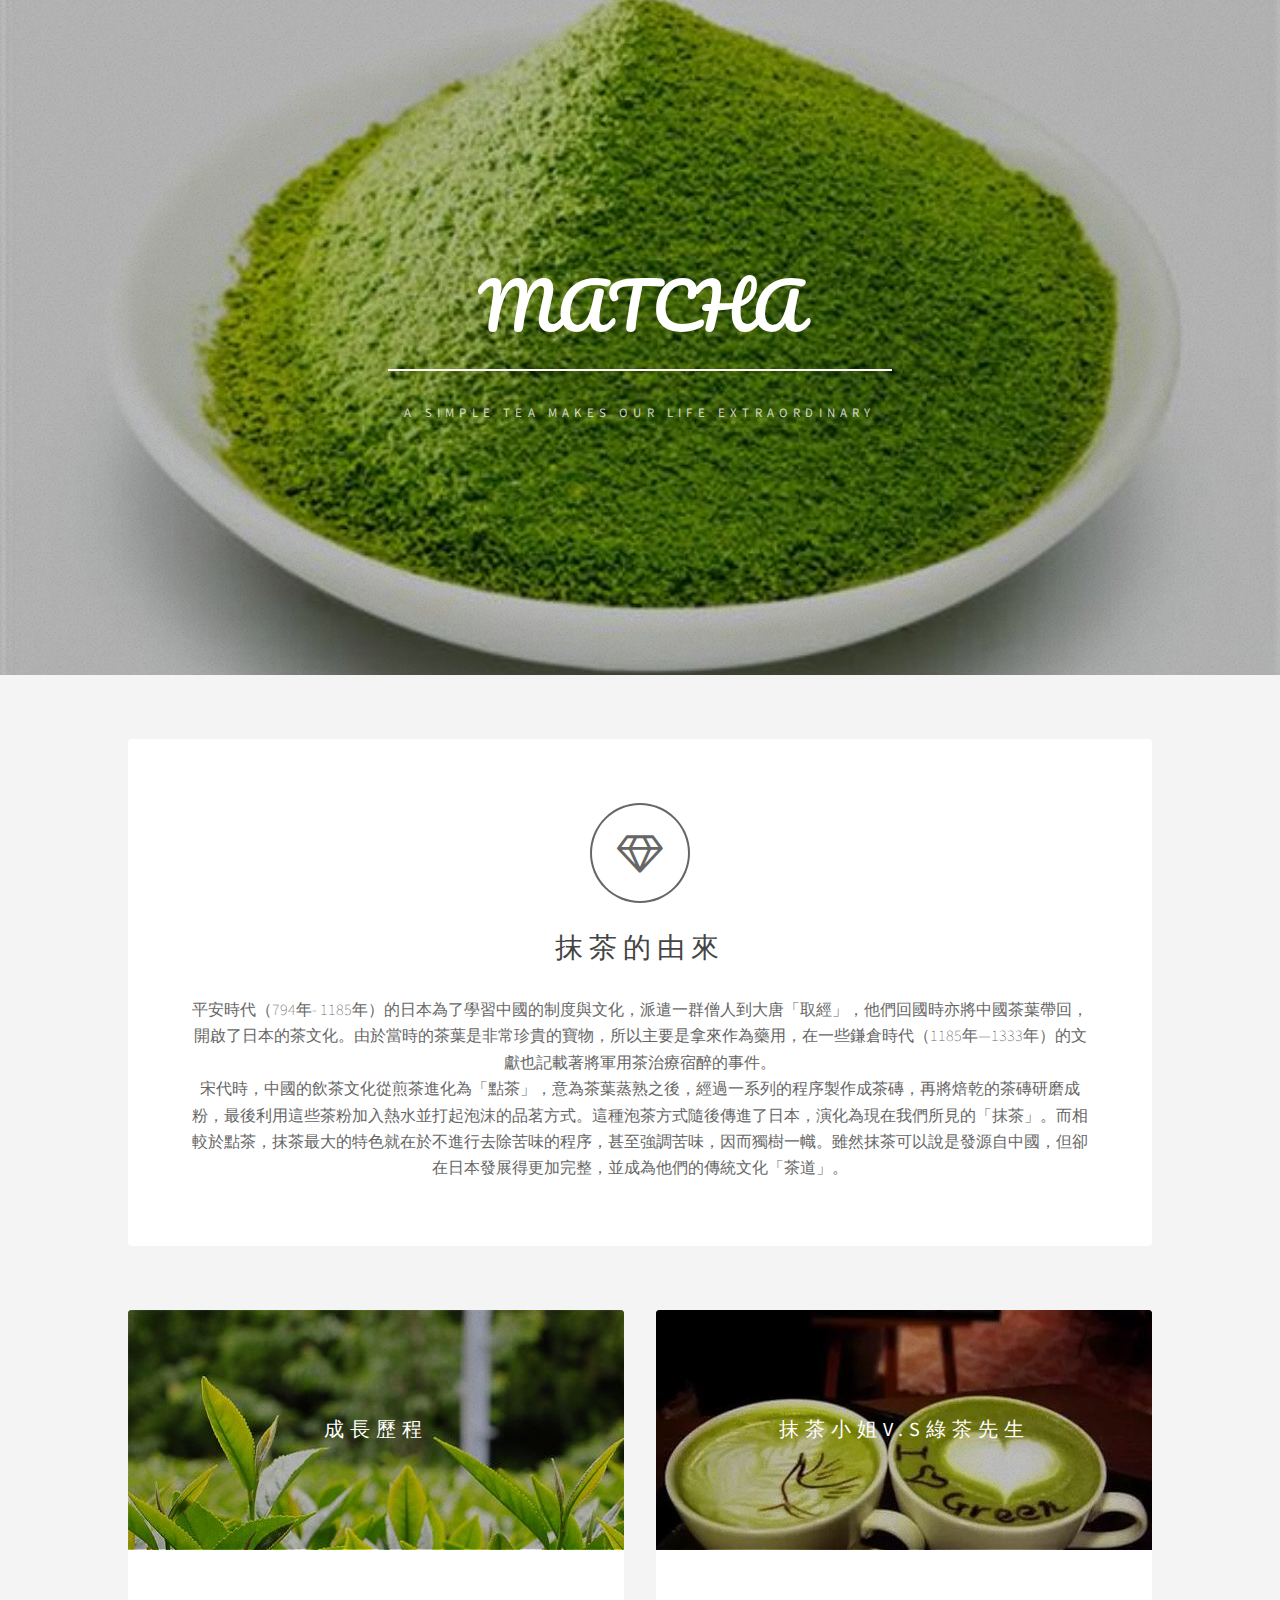
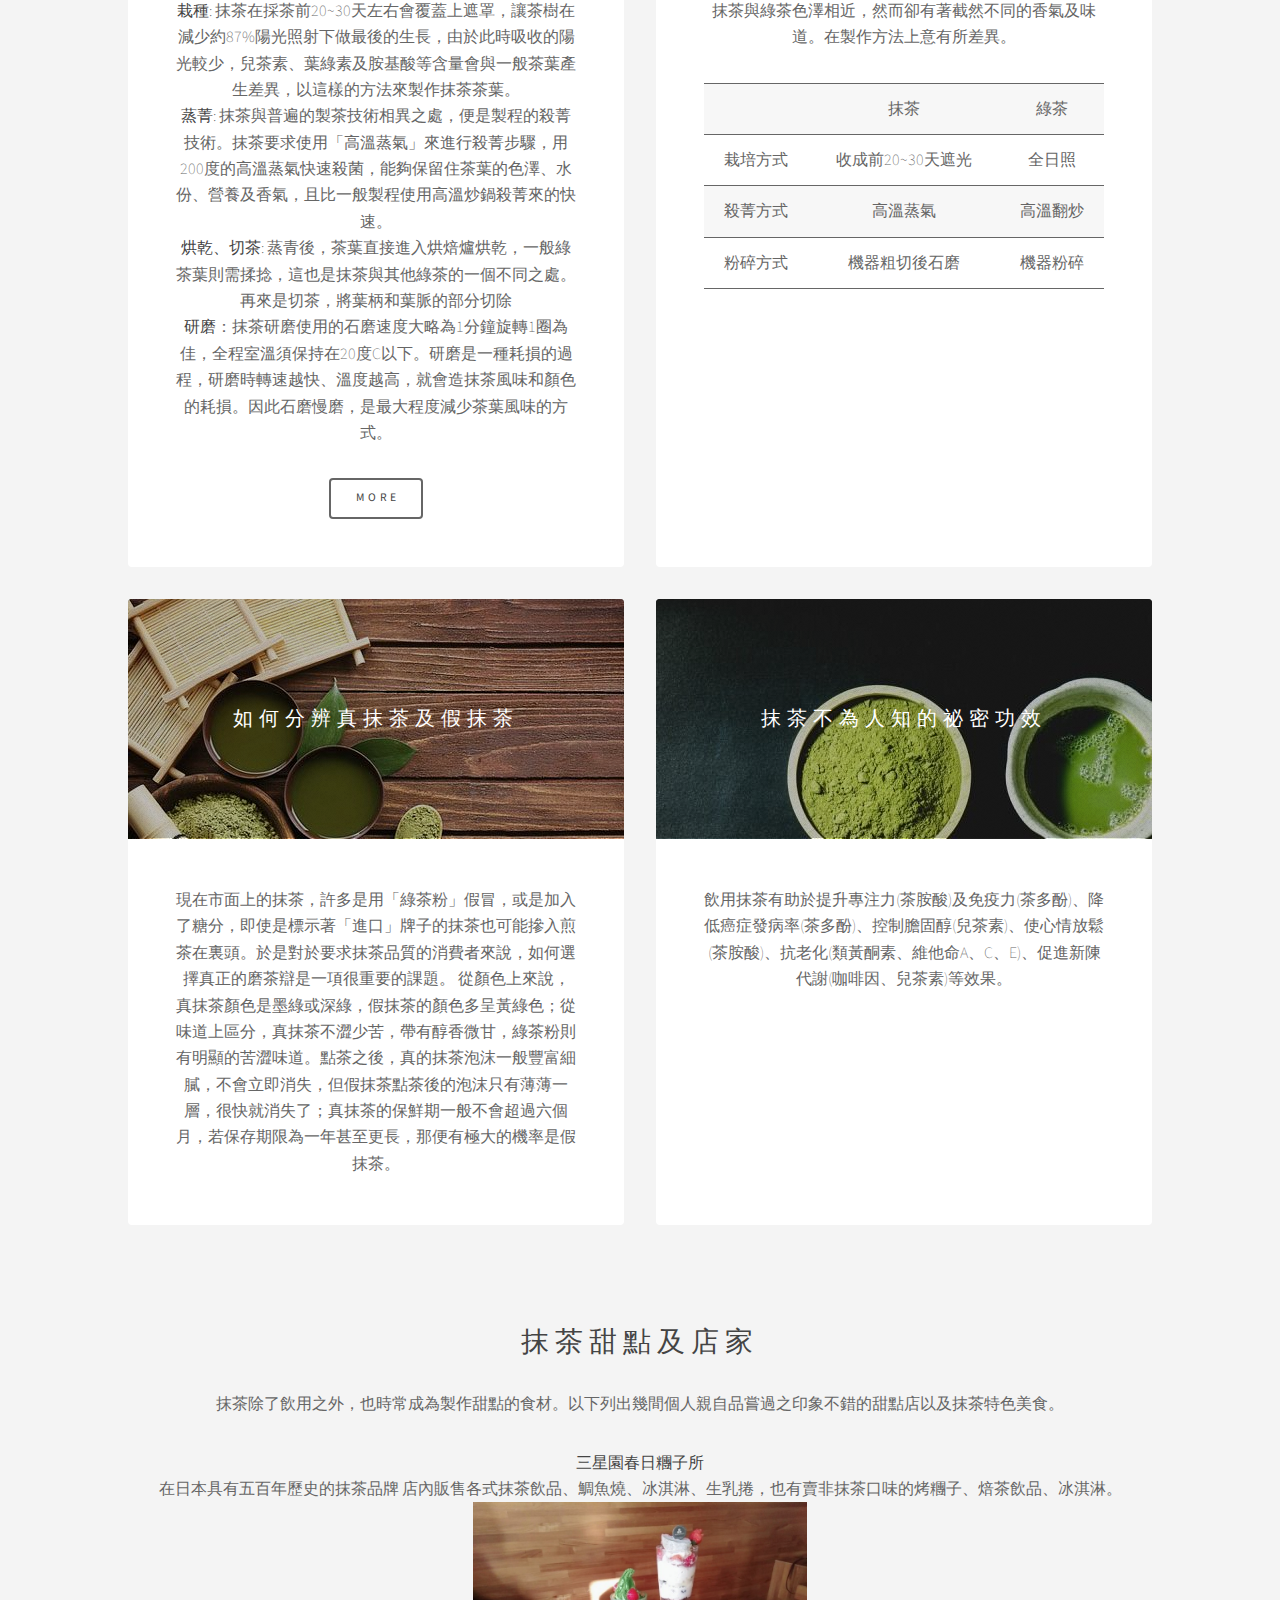
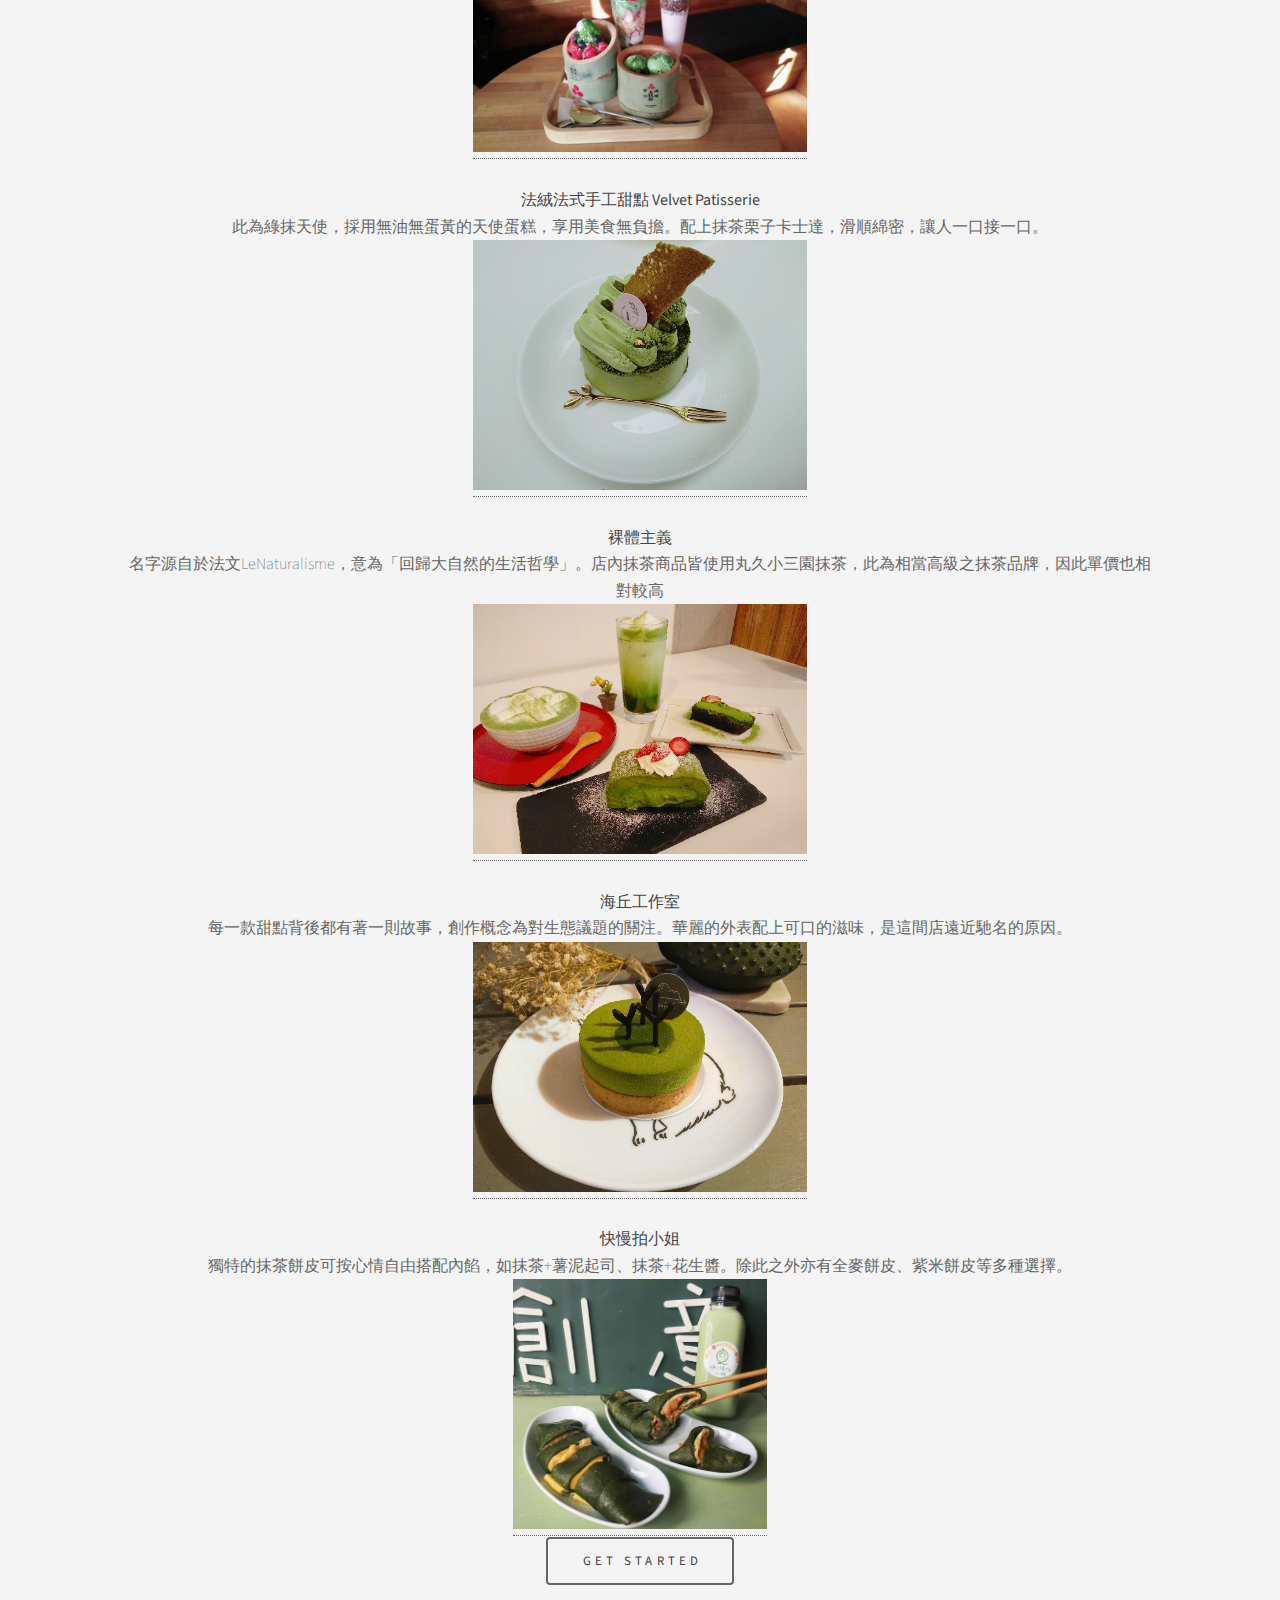
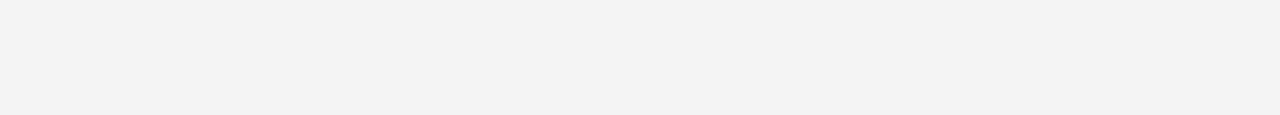
==== commit a05485d8: "Add files via upload" ====
--- a/templated-epilogue/index.html
+++ b/templated-epilogue/index.html
@@ -52,6 +52,8 @@
 <br>
 <b>研磨</b>：抹茶研磨使用的石磨速度大略為1分鐘旋轉1圈為佳，全程室溫須保持在20度C以下。研磨是一種耗損的過程，研磨時轉速越快、溫度越高，就會造抹茶風味和顏色的耗損。因此石磨慢磨，是最大程度減少茶葉風味的方式。</p>
 
+<ul class="actions">
+							<li><a href="#" class="button">more</a></li>
 
 
 
@@ -164,24 +166,7 @@
 				-->
 
 				<!-- Footer -->
-					<footer id="footer">
-						<ul class="icons">
-							<li><a href="#" class="icon fa-twitter"><span class="label">Twitter</span></a></li>
-							<li><a href="#" class="icon fa-facebook"><span class="label">Facebook</span></a></li>
-							<li><a href="#" class="icon fa-instagram"><span class="label">Instagram</span></a></li>
-							<li><a href="#" class="icon fa-linkedin"><span class="label">LinkedIn</span></a></li>
-							<li><a href="#" class="icon fa-envelope"><span class="label">Email</span></a></li>
-						</ul>
-						<p class="copyright">&copy; Untitled. Design: <a href="https://templated.co">TEMPLATED</a>. Images: <a href="https://unsplash.com">Unsplash</a>.</p>
-					</footer>
-
-			</div>
-
-		<!-- Scripts -->
-			<script src="assets/js/jquery.min.js"></script>
-			<script src="assets/js/skel.min.js"></script>
-			<script src="assets/js/util.js"></script>
-			<script src="assets/js/main.js"></script>
+					
 
 	</body>
 </html>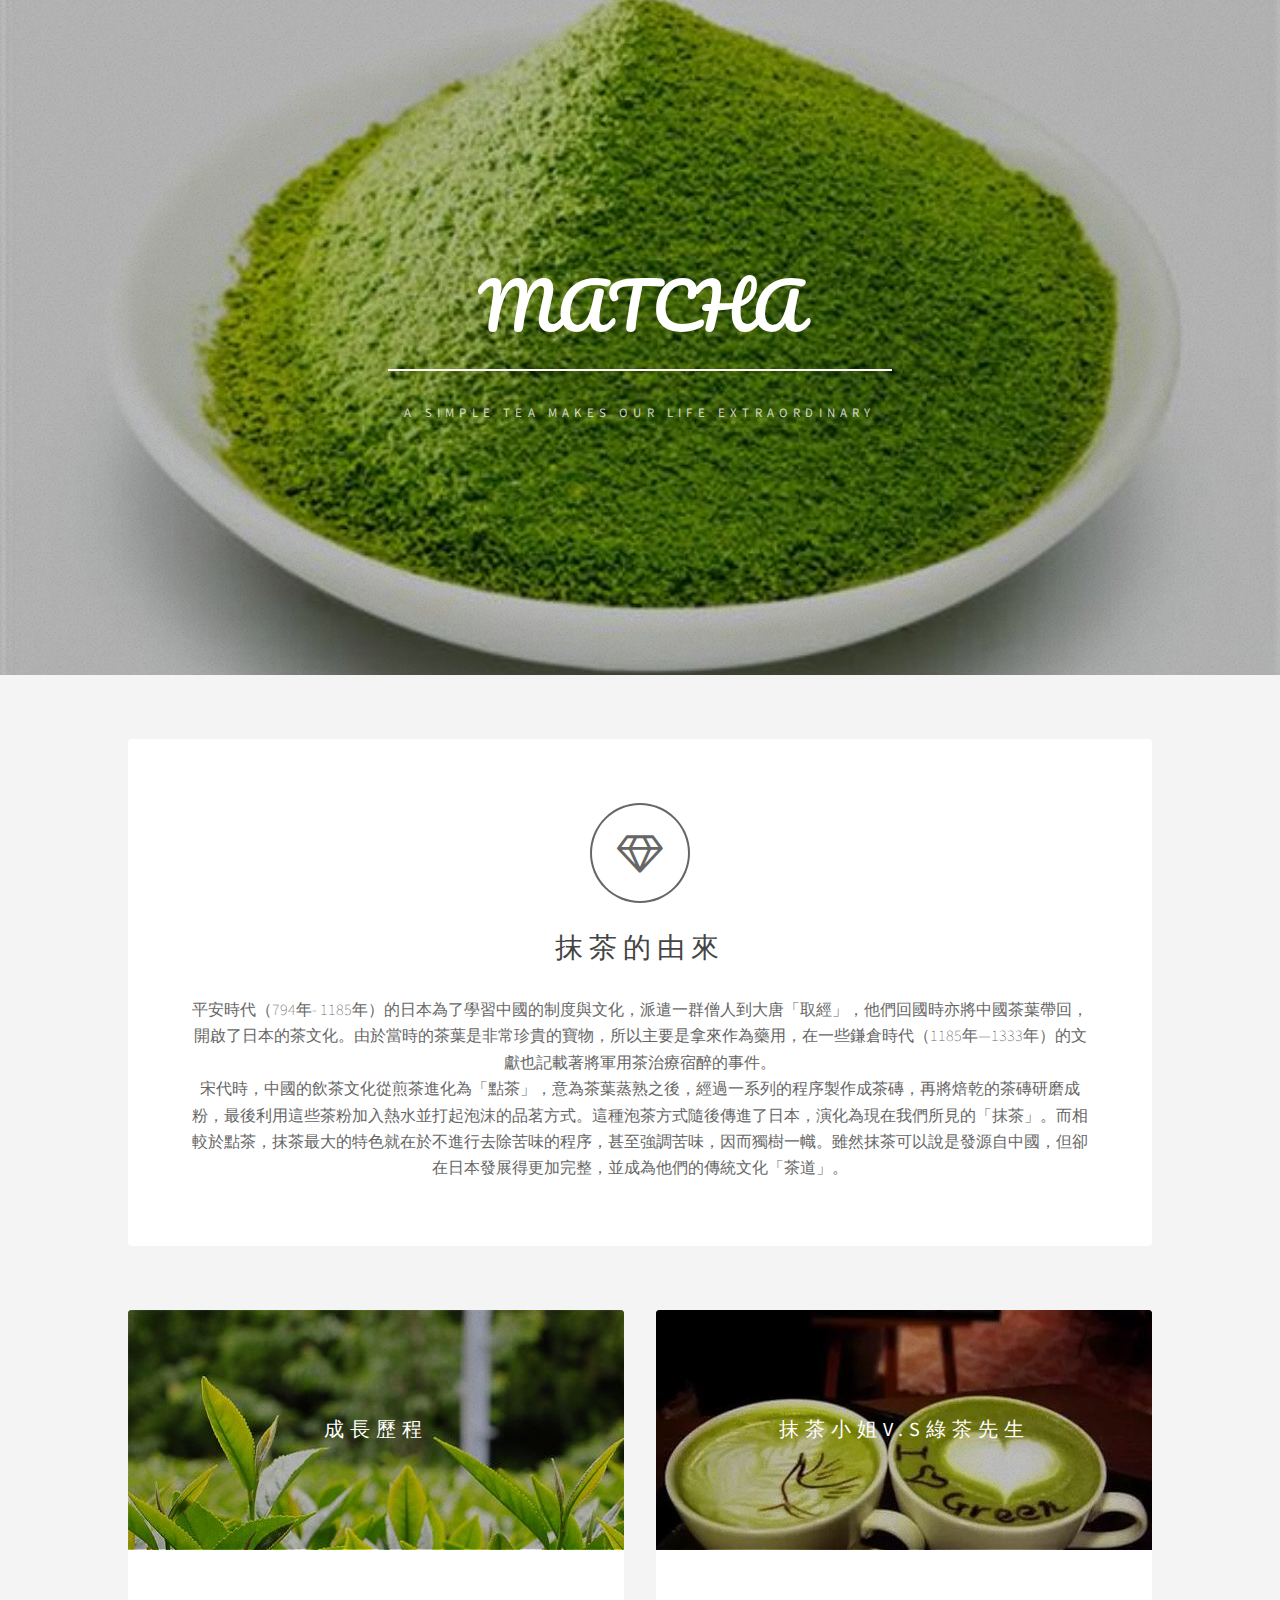
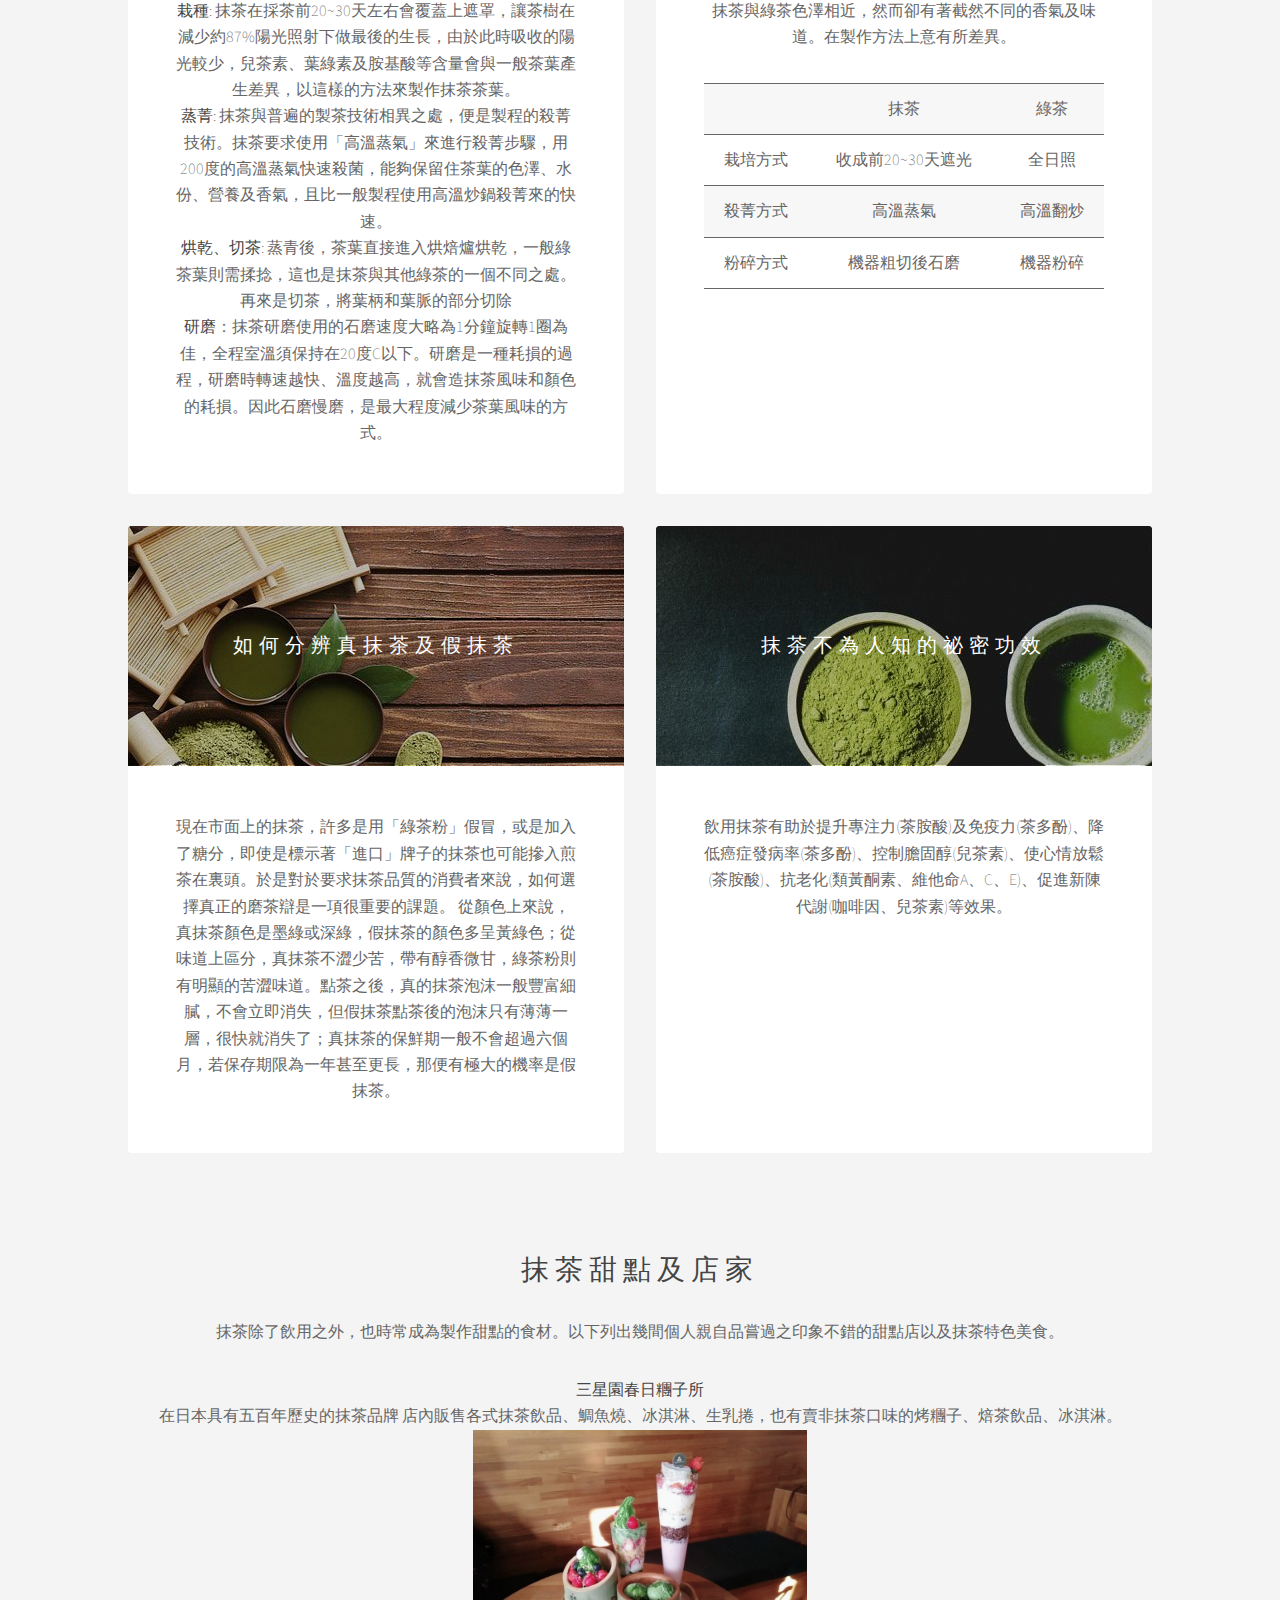
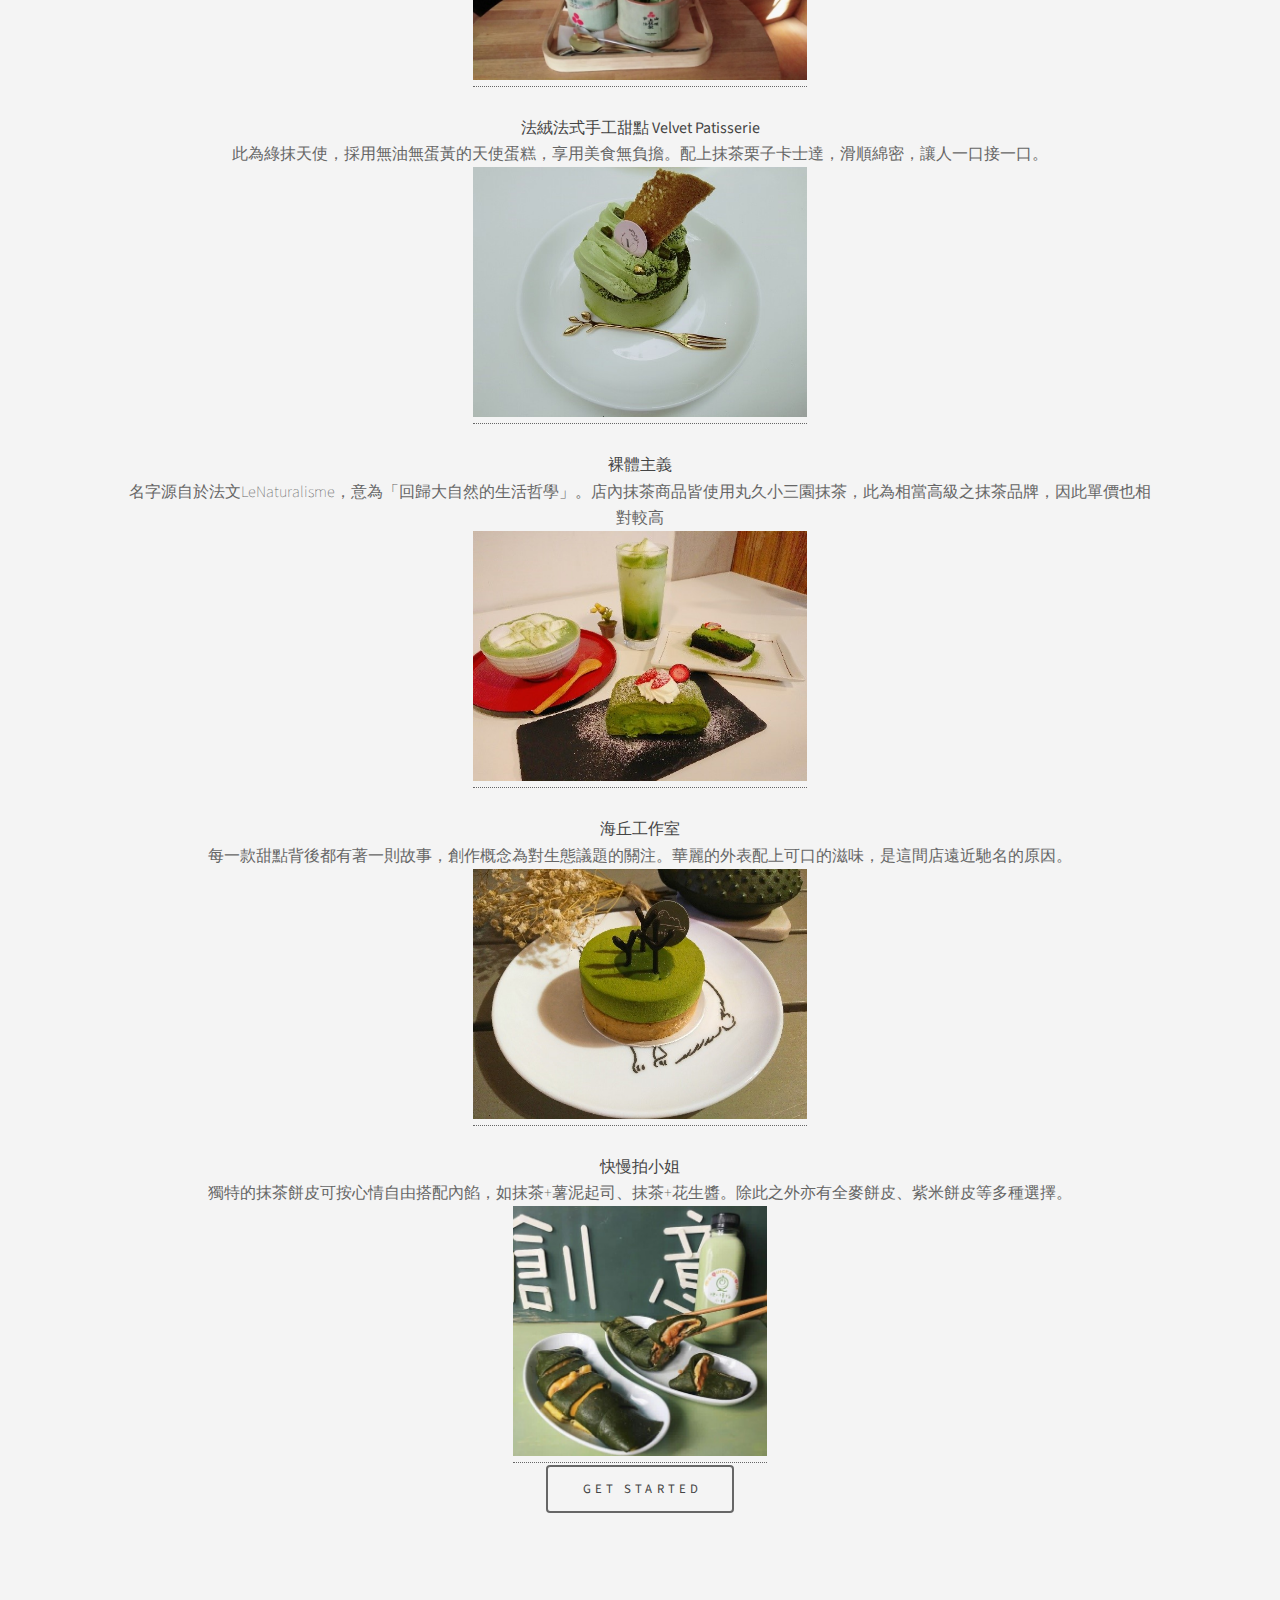
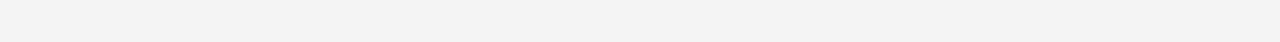
==== commit 80fc08c8: "Add files via upload" ====
--- a/templated-epilogue/index.html
+++ b/templated-epilogue/index.html
@@ -52,8 +52,6 @@
 <br>
 <b>研磨</b>：抹茶研磨使用的石磨速度大略為1分鐘旋轉1圈為佳，全程室溫須保持在20度C以下。研磨是一種耗損的過程，研磨時轉速越快、溫度越高，就會造抹茶風味和顏色的耗損。因此石磨慢磨，是最大程度減少茶葉風味的方式。</p>
 
-<ul class="actions">
-							<li><a href="#" class="button">more</a></li>
 
 
 
